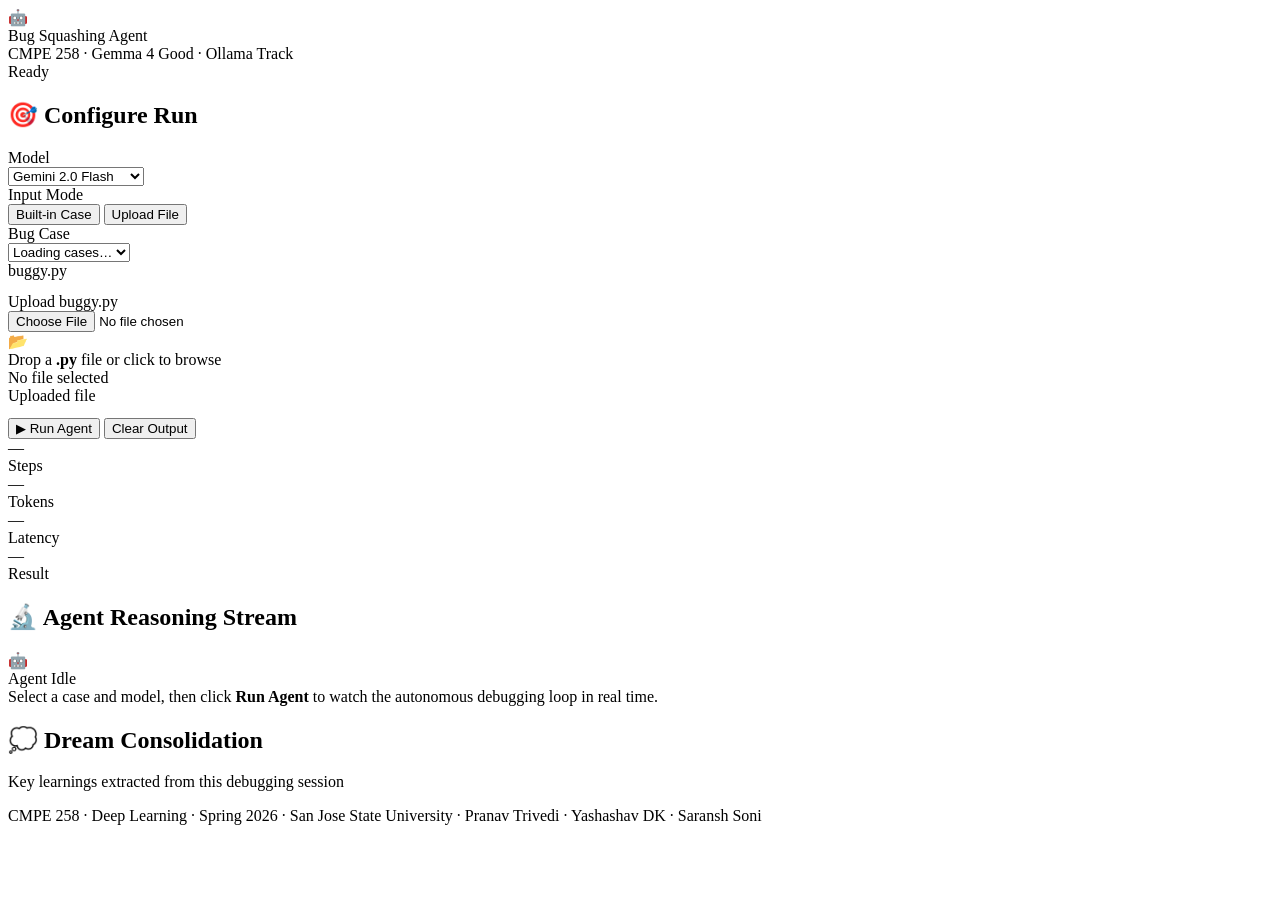
==== web/static/index.html @ 070c6a72 "feat: complete remaining implementation — 50 cases, web UI, eval runner, Docker Dataset: - Add cases" ====
<!DOCTYPE html>
<html lang="en">
<head>
  <meta charset="UTF-8">
  <meta name="viewport" content="width=device-width, initial-scale=1.0">
  <title>Bug Squashing Agent — CMPE 258</title>
  <meta name="description" content="Autonomous AI bug-squashing agent powered by Gemini, Qwen, MiniMax, and Gemma4. Watches the agent reason in real time.">
  <link rel="preconnect" href="https://fonts.googleapis.com">
  <link rel="preconnect" href="https://fonts.gstatic.com" crossorigin>
  <link href="https://fonts.googleapis.com/css2?family=Inter:wght@300;400;500;600;700&family=JetBrains+Mono:wght@400;500&display=swap" rel="stylesheet">
  <link rel="stylesheet" href="/static/style.css">
</head>
<body>
  <!-- Header -->
  <header class="header">
    <div class="header-inner">
      <div class="logo">
        <span class="logo-icon">🤖</span>
        <div>
          <div class="logo-title">Bug Squashing Agent</div>
          <div class="logo-sub">CMPE 258 · Gemma 4 Good · Ollama Track</div>
        </div>
      </div>
      <div class="header-badges">
        <span class="badge badge-green" id="status-badge">Ready</span>
      </div>
    </div>
  </header>

  <main class="main">
    <!-- Control Panel -->
    <section class="card control-panel">
      <h2 class="card-title">🎯 Configure Run</h2>

      <div class="form-grid">
        <!-- Model selector -->
        <div class="form-group">
          <label class="form-label" for="model-select">Model</label>
          <div class="select-wrap">
            <select id="model-select" class="select">
              <option value="gemini">Gemini 2.0 Flash</option>
              <option value="gemma4">Gemma 4 (Ollama)</option>
              <option value="qwen">Qwen-2.5 72B</option>
              <option value="minimax">MiniMax-M2.5</option>
            </select>
          </div>
        </div>

        <!-- Mode selector -->
        <div class="form-group">
          <label class="form-label">Input Mode</label>
          <div class="tab-group" role="tablist">
            <button id="tab-case" class="tab tab-active" role="tab" onclick="switchMode('case')">Built-in Case</button>
            <button id="tab-upload" class="tab" role="tab" onclick="switchMode('upload')">Upload File</button>
          </div>
        </div>
      </div>

      <!-- Case picker -->
      <div id="mode-case" class="mode-panel">
        <div class="form-group">
          <label class="form-label" for="case-select">Bug Case</label>
          <div class="select-wrap">
            <select id="case-select" class="select">
              <option value="">Loading cases…</option>
            </select>
          </div>
        </div>
        <div id="case-preview" class="code-preview hidden">
          <div class="code-preview-label">buggy.py</div>
          <pre id="case-code" class="code-block"></pre>
        </div>
      </div>

      <!-- Upload -->
      <div id="mode-upload" class="mode-panel hidden">
        <div class="form-group">
          <label class="form-label" for="file-upload">Upload buggy.py</label>
          <div class="upload-zone" id="upload-zone">
            <input type="file" id="file-upload" accept=".py" class="file-input" onchange="handleFileSelect(event)">
            <div class="upload-icon">📂</div>
            <div class="upload-text">Drop a <strong>.py</strong> file or click to browse</div>
            <div class="upload-hint" id="upload-hint">No file selected</div>
          </div>
        </div>
        <div id="upload-preview" class="code-preview hidden">
          <div class="code-preview-label">Uploaded file</div>
          <pre id="upload-code" class="code-block"></pre>
        </div>
      </div>

      <div class="action-row">
        <button id="run-btn" class="btn btn-primary" onclick="startRun()">
          <span class="btn-icon">▶</span> Run Agent
        </button>
        <button class="btn btn-ghost" onclick="clearOutput()">Clear Output</button>
      </div>
    </section>

    <!-- Stats bar -->
    <div class="stats-bar" id="stats-bar">
      <div class="stat">
        <div class="stat-value" id="stat-steps">—</div>
        <div class="stat-label">Steps</div>
      </div>
      <div class="stat">
        <div class="stat-value" id="stat-tokens">—</div>
        <div class="stat-label">Tokens</div>
      </div>
      <div class="stat">
        <div class="stat-value" id="stat-latency">—</div>
        <div class="stat-label">Latency</div>
      </div>
      <div class="stat">
        <div class="stat-value" id="stat-status">—</div>
        <div class="stat-label">Result</div>
      </div>
    </div>

    <!-- Output stream -->
    <section class="card output-panel">
      <div class="output-header">
        <h2 class="card-title">🔬 Agent Reasoning Stream</h2>
        <div id="typing-indicator" class="typing-indicator hidden">
          <span></span><span></span><span></span>
        </div>
      </div>
      <div id="output-stream" class="output-stream">
        <div class="empty-state">
          <div class="empty-icon">🤖</div>
          <div class="empty-title">Agent Idle</div>
          <div class="empty-sub">Select a case and model, then click <strong>Run Agent</strong> to watch the autonomous debugging loop in real time.</div>
        </div>
      </div>
    </section>

    <!-- Dream consolidation -->
    <section class="card dream-panel hidden" id="dream-panel">
      <h2 class="card-title">💭 Dream Consolidation</h2>
      <p class="dream-subtitle">Key learnings extracted from this debugging session</p>
      <div id="dream-content" class="dream-content"></div>
    </section>
  </main>

  <footer class="footer">
    <span>CMPE 258 · Deep Learning · Spring 2026 · San Jose State University</span>
    <span class="footer-sep">·</span>
    <span>Pranav Trivedi · Yashashav DK · Saransh Soni</span>
  </footer>

  <script src="/static/app.js"></script>
</body>
</html>
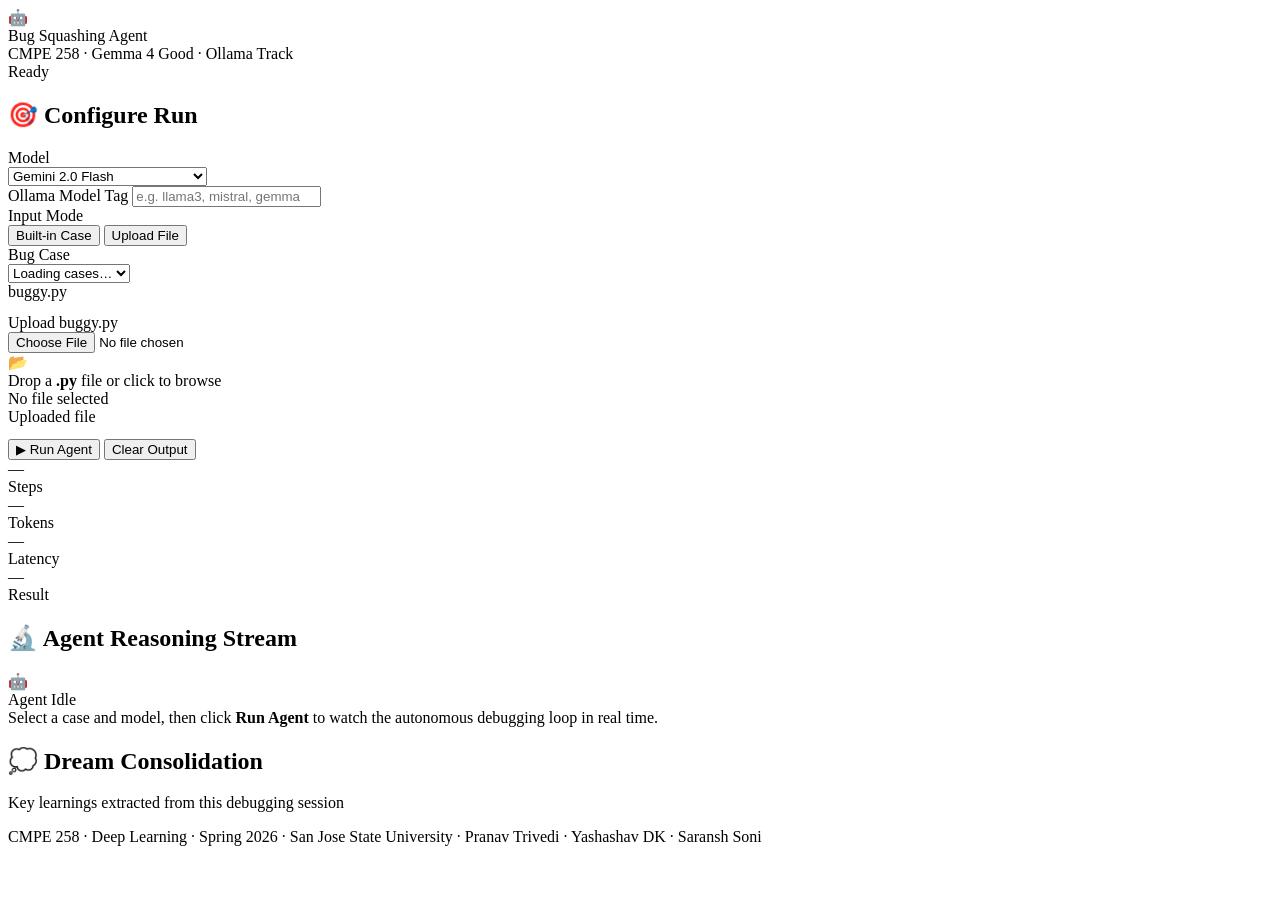
==== commit a5480ea4: "feat: add support for custom local Ollama models and update gitignore to exclude virtual environment" ====
--- a/web/static/index.html
+++ b/web/static/index.html
@@ -42,8 +42,15 @@
               <option value="gemma4">Gemma 4 (Ollama)</option>
               <option value="qwen">Qwen-2.5 72B</option>
               <option value="minimax">MiniMax-M2.5</option>
+              <option value="local">Custom Local Model (Ollama)</option>
             </select>
           </div>
+        </div>
+
+        <!-- Custom model input -->
+        <div class="form-group hidden" id="custom-model-group">
+          <label class="form-label" for="custom-model-input">Ollama Model Tag</label>
+          <input type="text" id="custom-model-input" class="select" style="padding-right: 14px;" placeholder="e.g. llama3, mistral, gemma">
         </div>
 
         <!-- Mode selector -->
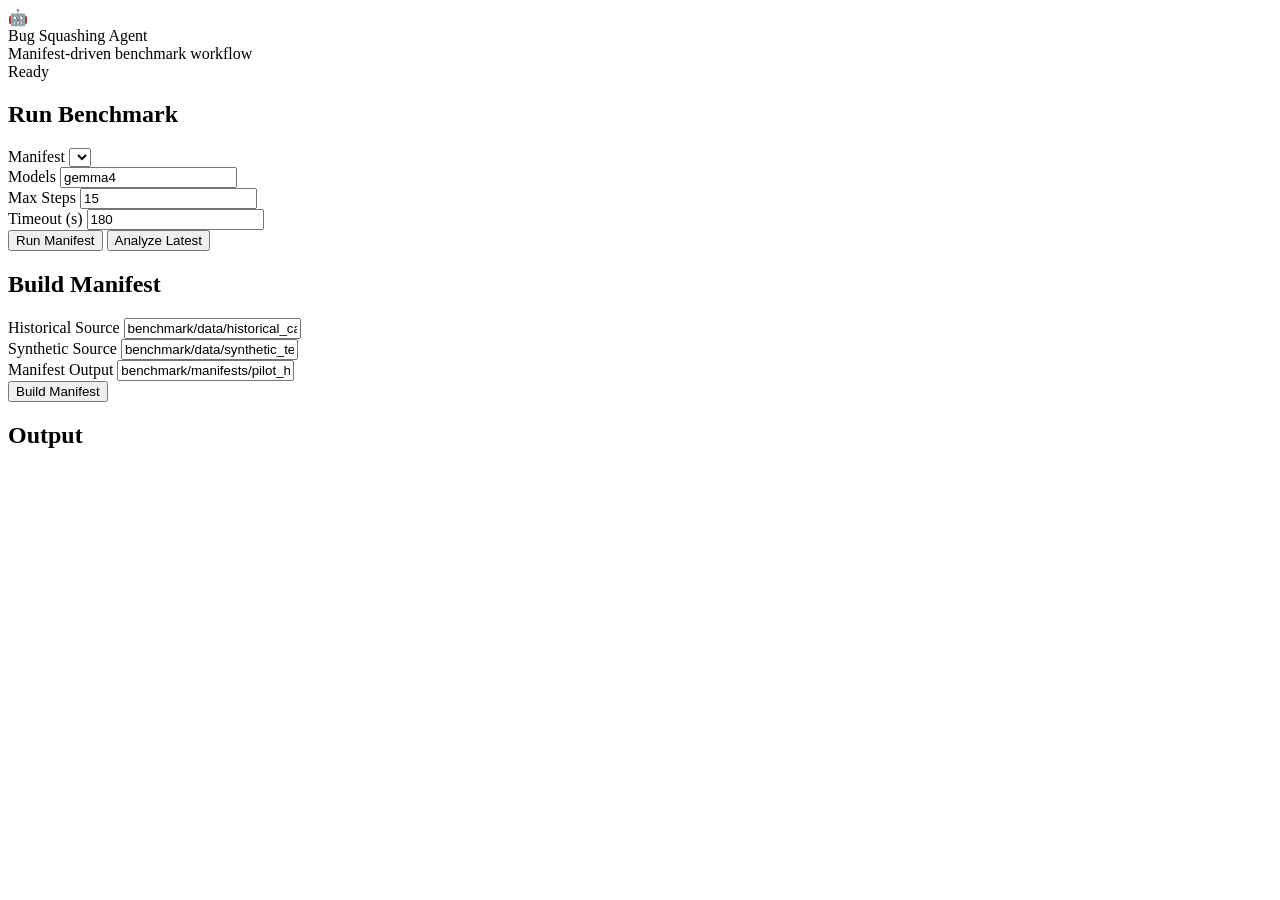
==== commit 1eff8d8e: "final changes" ====
--- a/web/static/index.html
+++ b/web/static/index.html
@@ -3,22 +3,17 @@
 <head>
   <meta charset="UTF-8">
   <meta name="viewport" content="width=device-width, initial-scale=1.0">
-  <title>Bug Squashing Agent — CMPE 258</title>
-  <meta name="description" content="Autonomous AI bug-squashing agent powered by Gemini, Qwen, MiniMax, and Gemma4. Watches the agent reason in real time.">
-  <link rel="preconnect" href="https://fonts.googleapis.com">
-  <link rel="preconnect" href="https://fonts.gstatic.com" crossorigin>
-  <link href="https://fonts.googleapis.com/css2?family=Inter:wght@300;400;500;600;700&family=JetBrains+Mono:wght@400;500&display=swap" rel="stylesheet">
+  <title>Bug Squashing Agent — Benchmark UI</title>
   <link rel="stylesheet" href="/static/style.css">
 </head>
 <body>
-  <!-- Header -->
   <header class="header">
     <div class="header-inner">
       <div class="logo">
         <span class="logo-icon">🤖</span>
         <div>
           <div class="logo-title">Bug Squashing Agent</div>
-          <div class="logo-sub">CMPE 258 · Gemma 4 Good · Ollama Track</div>
+          <div class="logo-sub">Manifest-driven benchmark workflow</div>
         </div>
       </div>
       <div class="header-badges">
@@ -28,132 +23,58 @@
   </header>
 
   <main class="main">
-    <!-- Control Panel -->
     <section class="card control-panel">
-      <h2 class="card-title">🎯 Configure Run</h2>
-
+      <h2 class="card-title">Run Benchmark</h2>
       <div class="form-grid">
-        <!-- Model selector -->
         <div class="form-group">
-          <label class="form-label" for="model-select">Model</label>
-          <div class="select-wrap">
-            <select id="model-select" class="select">
-              <option value="gemini">Gemini 2.0 Flash</option>
-              <option value="gemma4">Gemma 4 (Ollama)</option>
-              <option value="qwen">Qwen-2.5 72B</option>
-              <option value="minimax">MiniMax-M2.5</option>
-              <option value="local">Custom Local Model (Ollama)</option>
-            </select>
-          </div>
+          <label class="form-label" for="manifest-select">Manifest</label>
+          <select id="manifest-select" class="select"></select>
         </div>
-
-        <!-- Custom model input -->
-        <div class="form-group hidden" id="custom-model-group">
-          <label class="form-label" for="custom-model-input">Ollama Model Tag</label>
-          <input type="text" id="custom-model-input" class="select" style="padding-right: 14px;" placeholder="e.g. llama3, mistral, gemma">
+        <div class="form-group">
+          <label class="form-label" for="models-input">Models</label>
+          <input id="models-input" class="select" value="gemma4" />
         </div>
-
-        <!-- Mode selector -->
         <div class="form-group">
-          <label class="form-label">Input Mode</label>
-          <div class="tab-group" role="tablist">
-            <button id="tab-case" class="tab tab-active" role="tab" onclick="switchMode('case')">Built-in Case</button>
-            <button id="tab-upload" class="tab" role="tab" onclick="switchMode('upload')">Upload File</button>
-          </div>
+          <label class="form-label" for="max-steps-input">Max Steps</label>
+          <input id="max-steps-input" class="select" value="15" />
+        </div>
+        <div class="form-group">
+          <label class="form-label" for="timeout-input">Timeout (s)</label>
+          <input id="timeout-input" class="select" value="180" />
         </div>
       </div>
-
-      <!-- Case picker -->
-      <div id="mode-case" class="mode-panel">
-        <div class="form-group">
-          <label class="form-label" for="case-select">Bug Case</label>
-          <div class="select-wrap">
-            <select id="case-select" class="select">
-              <option value="">Loading cases…</option>
-            </select>
-          </div>
-        </div>
-        <div id="case-preview" class="code-preview hidden">
-          <div class="code-preview-label">buggy.py</div>
-          <pre id="case-code" class="code-block"></pre>
-        </div>
-      </div>
-
-      <!-- Upload -->
-      <div id="mode-upload" class="mode-panel hidden">
-        <div class="form-group">
-          <label class="form-label" for="file-upload">Upload buggy.py</label>
-          <div class="upload-zone" id="upload-zone">
-            <input type="file" id="file-upload" accept=".py" class="file-input" onchange="handleFileSelect(event)">
-            <div class="upload-icon">📂</div>
-            <div class="upload-text">Drop a <strong>.py</strong> file or click to browse</div>
-            <div class="upload-hint" id="upload-hint">No file selected</div>
-          </div>
-        </div>
-        <div id="upload-preview" class="code-preview hidden">
-          <div class="code-preview-label">Uploaded file</div>
-          <pre id="upload-code" class="code-block"></pre>
-        </div>
-      </div>
-
       <div class="action-row">
-        <button id="run-btn" class="btn btn-primary" onclick="startRun()">
-          <span class="btn-icon">▶</span> Run Agent
-        </button>
-        <button class="btn btn-ghost" onclick="clearOutput()">Clear Output</button>
+        <button id="run-btn" class="btn btn-primary" onclick="runManifest()">Run Manifest</button>
+        <button class="btn btn-ghost" onclick="analyzeLatest()">Analyze Latest</button>
       </div>
     </section>
 
-    <!-- Stats bar -->
-    <div class="stats-bar" id="stats-bar">
-      <div class="stat">
-        <div class="stat-value" id="stat-steps">—</div>
-        <div class="stat-label">Steps</div>
-      </div>
-      <div class="stat">
-        <div class="stat-value" id="stat-tokens">—</div>
-        <div class="stat-label">Tokens</div>
-      </div>
-      <div class="stat">
-        <div class="stat-value" id="stat-latency">—</div>
-        <div class="stat-label">Latency</div>
-      </div>
-      <div class="stat">
-        <div class="stat-value" id="stat-status">—</div>
-        <div class="stat-label">Result</div>
-      </div>
-    </div>
-
-    <!-- Output stream -->
-    <section class="card output-panel">
-      <div class="output-header">
-        <h2 class="card-title">🔬 Agent Reasoning Stream</h2>
-        <div id="typing-indicator" class="typing-indicator hidden">
-          <span></span><span></span><span></span>
+    <section class="card control-panel">
+      <h2 class="card-title">Build Manifest</h2>
+      <div class="form-grid">
+        <div class="form-group">
+          <label class="form-label" for="historical-source">Historical Source</label>
+          <input id="historical-source" class="select" value="benchmark/data/historical_cases.sample.jsonl" />
+        </div>
+        <div class="form-group">
+          <label class="form-label" for="synthetic-source">Synthetic Source</label>
+          <input id="synthetic-source" class="select" value="benchmark/data/synthetic_templates.sample.jsonl" />
+        </div>
+        <div class="form-group">
+          <label class="form-label" for="manifest-output">Manifest Output</label>
+          <input id="manifest-output" class="select" value="benchmark/manifests/pilot_hybrid.jsonl" />
         </div>
       </div>
-      <div id="output-stream" class="output-stream">
-        <div class="empty-state">
-          <div class="empty-icon">🤖</div>
-          <div class="empty-title">Agent Idle</div>
-          <div class="empty-sub">Select a case and model, then click <strong>Run Agent</strong> to watch the autonomous debugging loop in real time.</div>
-        </div>
+      <div class="action-row">
+        <button class="btn btn-primary" onclick="buildManifest()">Build Manifest</button>
       </div>
     </section>
 
-    <!-- Dream consolidation -->
-    <section class="card dream-panel hidden" id="dream-panel">
-      <h2 class="card-title">💭 Dream Consolidation</h2>
-      <p class="dream-subtitle">Key learnings extracted from this debugging session</p>
-      <div id="dream-content" class="dream-content"></div>
+    <section class="card output-panel">
+      <h2 class="card-title">Output</h2>
+      <pre id="output-stream" class="code-block"></pre>
     </section>
   </main>
-
-  <footer class="footer">
-    <span>CMPE 258 · Deep Learning · Spring 2026 · San Jose State University</span>
-    <span class="footer-sep">·</span>
-    <span>Pranav Trivedi · Yashashav DK · Saransh Soni</span>
-  </footer>
 
   <script src="/static/app.js"></script>
 </body>
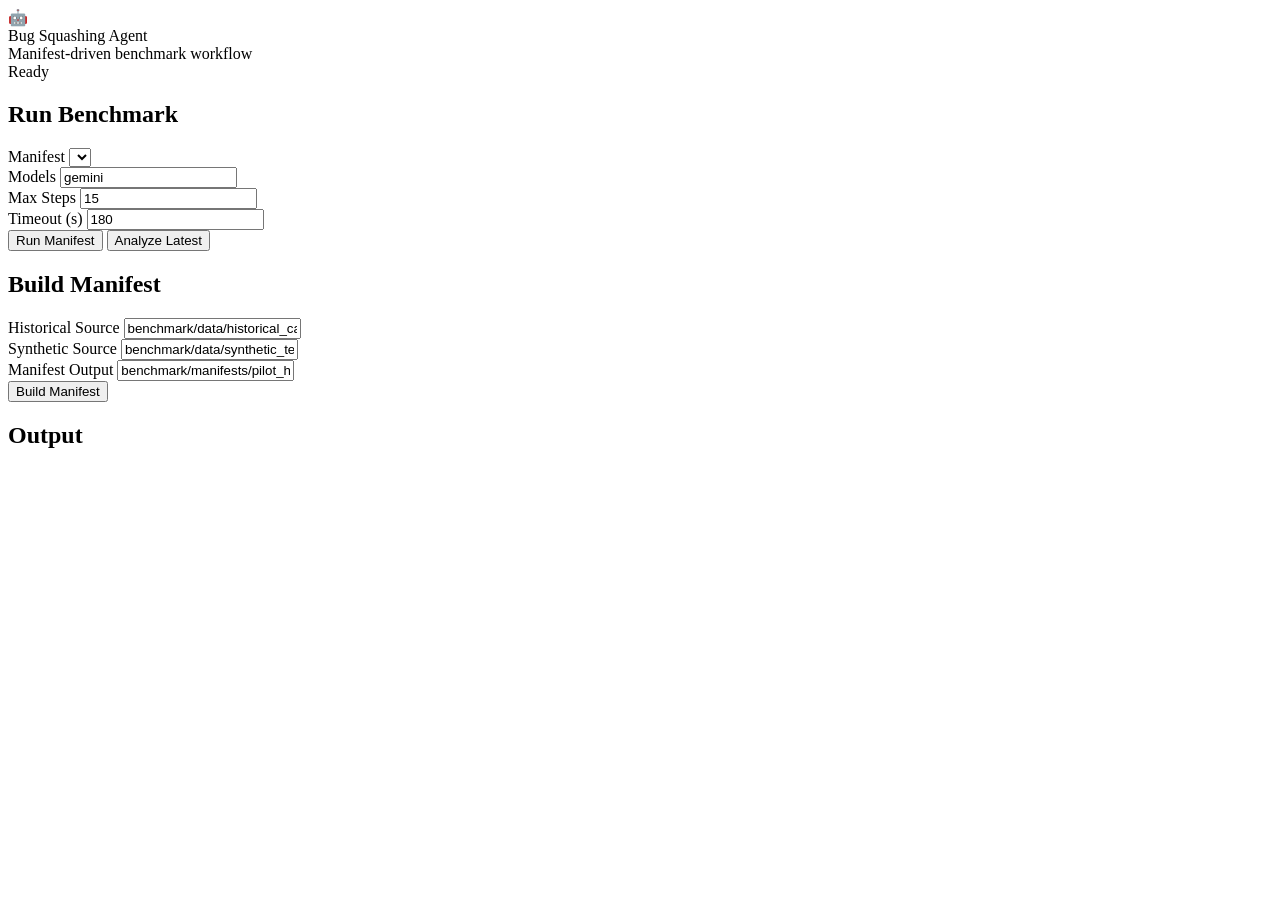
==== commit 105a09f2: "feat: P0 proposal closure — PEC orchestrator, README contract, gemini default - benchmark/orchestrat" ====
--- a/web/static/index.html
+++ b/web/static/index.html
@@ -32,7 +32,7 @@
         </div>
         <div class="form-group">
           <label class="form-label" for="models-input">Models</label>
-          <input id="models-input" class="select" value="gemma4" />
+          <input id="models-input" class="select" value="gemini" />
         </div>
         <div class="form-group">
           <label class="form-label" for="max-steps-input">Max Steps</label>
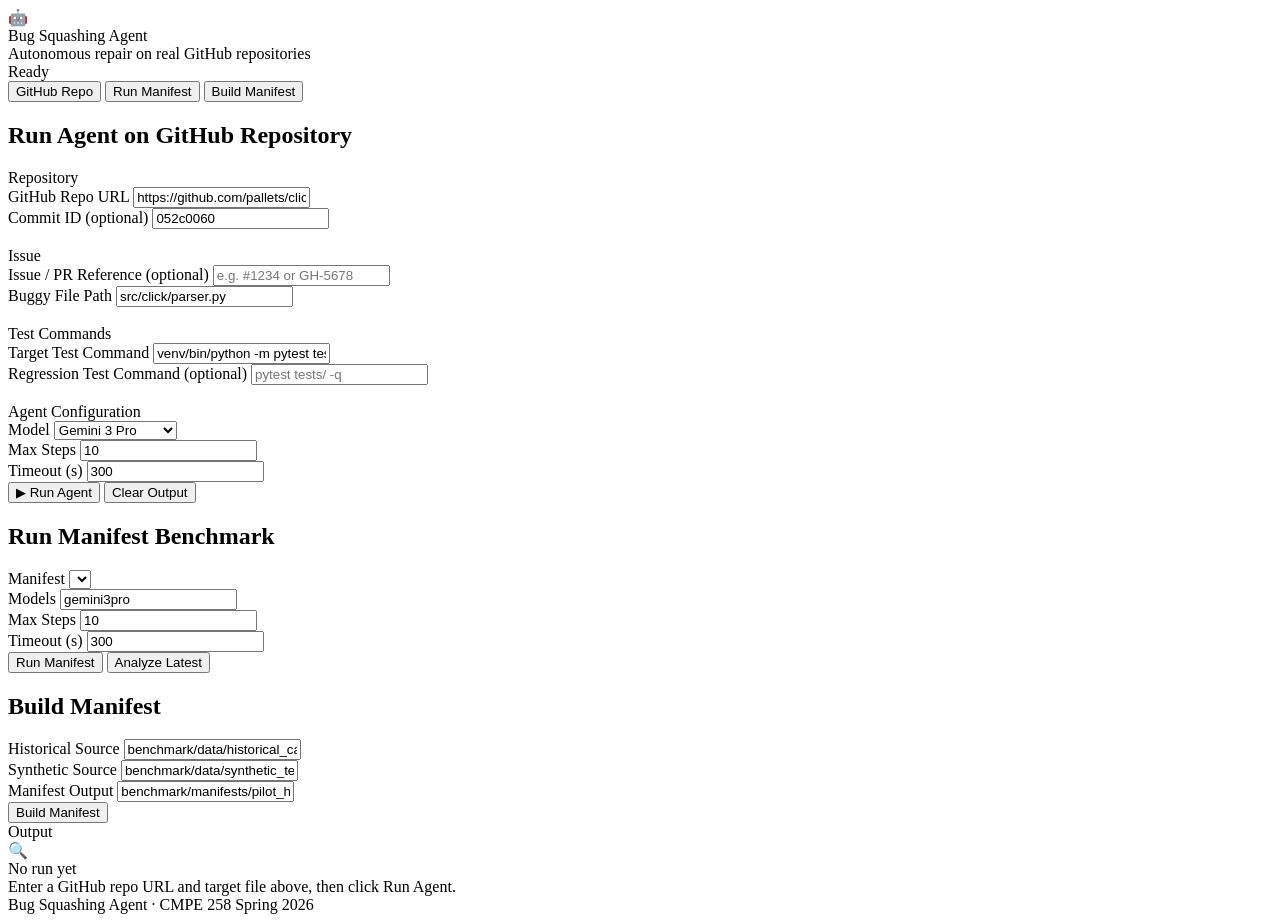
==== commit 1c1dd52a: "feat(web): design tabbed UI and add interactive live repository runner panel Adds a fully interactiv" ====
--- a/web/static/index.html
+++ b/web/static/index.html
@@ -3,7 +3,7 @@
 <head>
   <meta charset="UTF-8">
   <meta name="viewport" content="width=device-width, initial-scale=1.0">
-  <title>Bug Squashing Agent — Benchmark UI</title>
+  <title>Bug Squashing Agent</title>
   <link rel="stylesheet" href="/static/style.css">
 </head>
 <body>
@@ -13,7 +13,7 @@
         <span class="logo-icon">🤖</span>
         <div>
           <div class="logo-title">Bug Squashing Agent</div>
-          <div class="logo-sub">Manifest-driven benchmark workflow</div>
+          <div class="logo-sub">Autonomous repair on real GitHub repositories</div>
         </div>
       </div>
       <div class="header-badges">
@@ -23,8 +23,90 @@
   </header>
 
   <main class="main">
-    <section class="card control-panel">
-      <h2 class="card-title">Run Benchmark</h2>
+
+    <!-- ── Tab bar ──────────────────────────────────────────────── -->
+    <div class="tab-group">
+      <button class="tab tab-active" onclick="switchTab('repo',this)">GitHub Repo</button>
+      <button class="tab" onclick="switchTab('manifest',this)">Run Manifest</button>
+      <button class="tab" onclick="switchTab('build',this)">Build Manifest</button>
+    </div>
+
+    <!-- ── Tab: GitHub Repo ─────────────────────────────────────── -->
+    <section id="tab-repo" class="card control-panel tab-panel">
+      <h2 class="card-title">
+        <span>Run Agent on GitHub Repository</span>
+      </h2>
+
+      <div class="repo-section-label">Repository</div>
+      <div class="form-grid form-grid-3">
+        <div class="form-group" style="grid-column: span 2">
+          <label class="form-label" for="repo-url">GitHub Repo URL</label>
+          <input id="repo-url" class="select" placeholder="https://github.com/pallets/click" value="https://github.com/pallets/click" />
+        </div>
+        <div class="form-group">
+          <label class="form-label" for="commit-id">Commit ID <span class="form-hint">(optional)</span></label>
+          <input id="commit-id" class="select" placeholder="052c0060" value="052c0060" />
+        </div>
+      </div>
+
+      <div class="repo-section-label" style="margin-top:18px">Issue</div>
+      <div class="form-grid">
+        <div class="form-group">
+          <label class="form-label" for="issue-id">Issue / PR Reference <span class="form-hint">(optional)</span></label>
+          <input id="issue-id" class="select" placeholder="e.g. #1234 or GH-5678" />
+        </div>
+        <div class="form-group">
+          <label class="form-label" for="target-file">Buggy File Path</label>
+          <input id="target-file" class="select" placeholder="src/click/parser.py" value="src/click/parser.py" />
+        </div>
+      </div>
+
+      <div class="repo-section-label" style="margin-top:18px">Test Commands</div>
+      <div class="form-grid">
+        <div class="form-group">
+          <label class="form-label" for="test-command">Target Test Command</label>
+          <input id="test-command" class="select" placeholder="pytest tests/test_basic.py -q" value="venv/bin/python -m pytest tests/test_basic.py -q" />
+        </div>
+        <div class="form-group">
+          <label class="form-label" for="regression-command">Regression Test Command <span class="form-hint">(optional)</span></label>
+          <input id="regression-command" class="select" placeholder="pytest tests/ -q" />
+        </div>
+      </div>
+
+      <div class="repo-section-label" style="margin-top:18px">Agent Configuration</div>
+      <div class="form-grid form-grid-3">
+        <div class="form-group">
+          <label class="form-label" for="repo-model">Model</label>
+          <select id="repo-model" class="select">
+            <option value="gemini3pro">Gemini 3 Pro</option>
+            <option value="gemini3flash">Gemini 3 Flash</option>
+            <option value="gemini">Gemini 2.0 Flash</option>
+            <option value="qwen_or">Qwen 2.5 72B</option>
+            <option value="gemma3">Gemma 3 27B</option>
+            <option value="gemma3_4b">Gemma 3 4B</option>
+          </select>
+        </div>
+        <div class="form-group">
+          <label class="form-label" for="repo-max-steps">Max Steps</label>
+          <input id="repo-max-steps" class="select" value="10" />
+        </div>
+        <div class="form-group">
+          <label class="form-label" for="repo-timeout">Timeout (s)</label>
+          <input id="repo-timeout" class="select" value="300" />
+        </div>
+      </div>
+
+      <div class="action-row">
+        <button id="repo-run-btn" class="btn btn-primary" onclick="runRepo()">
+          <span>▶ Run Agent</span>
+        </button>
+        <button class="btn btn-ghost" onclick="clearOutput()">Clear Output</button>
+      </div>
+    </section>
+
+    <!-- ── Tab: Run Manifest ────────────────────────────────────── -->
+    <section id="tab-manifest" class="card control-panel tab-panel hidden">
+      <h2 class="card-title">Run Manifest Benchmark</h2>
       <div class="form-grid">
         <div class="form-group">
           <label class="form-label" for="manifest-select">Manifest</label>
@@ -32,15 +114,15 @@
         </div>
         <div class="form-group">
           <label class="form-label" for="models-input">Models</label>
-          <input id="models-input" class="select" value="gemini" />
+          <input id="models-input" class="select" value="gemini3pro" />
         </div>
         <div class="form-group">
           <label class="form-label" for="max-steps-input">Max Steps</label>
-          <input id="max-steps-input" class="select" value="15" />
+          <input id="max-steps-input" class="select" value="10" />
         </div>
         <div class="form-group">
           <label class="form-label" for="timeout-input">Timeout (s)</label>
-          <input id="timeout-input" class="select" value="180" />
+          <input id="timeout-input" class="select" value="300" />
         </div>
       </div>
       <div class="action-row">
@@ -49,7 +131,8 @@
       </div>
     </section>
 
-    <section class="card control-panel">
+    <!-- ── Tab: Build Manifest ──────────────────────────────────── -->
+    <section id="tab-build" class="card control-panel tab-panel hidden">
       <h2 class="card-title">Build Manifest</h2>
       <div class="form-grid">
         <div class="form-group">
@@ -70,11 +153,28 @@
       </div>
     </section>
 
+    <!-- ── Output panel ─────────────────────────────────────────── -->
     <section class="card output-panel">
-      <h2 class="card-title">Output</h2>
-      <pre id="output-stream" class="code-block"></pre>
+      <div class="output-header">
+        <span class="card-title" style="margin-bottom:0">Output</span>
+        <div id="typing-wrap" class="hidden">
+          <div class="typing-indicator"><span></span><span></span><span></span></div>
+        </div>
+      </div>
+      <div id="output-stream" class="output-stream">
+        <div class="empty-state">
+          <div class="empty-icon">🔍</div>
+          <div class="empty-title">No run yet</div>
+          <div class="empty-sub">Enter a GitHub repo URL and target file above, then click Run Agent.</div>
+        </div>
+      </div>
     </section>
+
   </main>
+
+  <footer class="footer">
+    Bug Squashing Agent <span class="footer-sep">·</span> CMPE 258 Spring 2026
+  </footer>
 
   <script src="/static/app.js"></script>
 </body>
